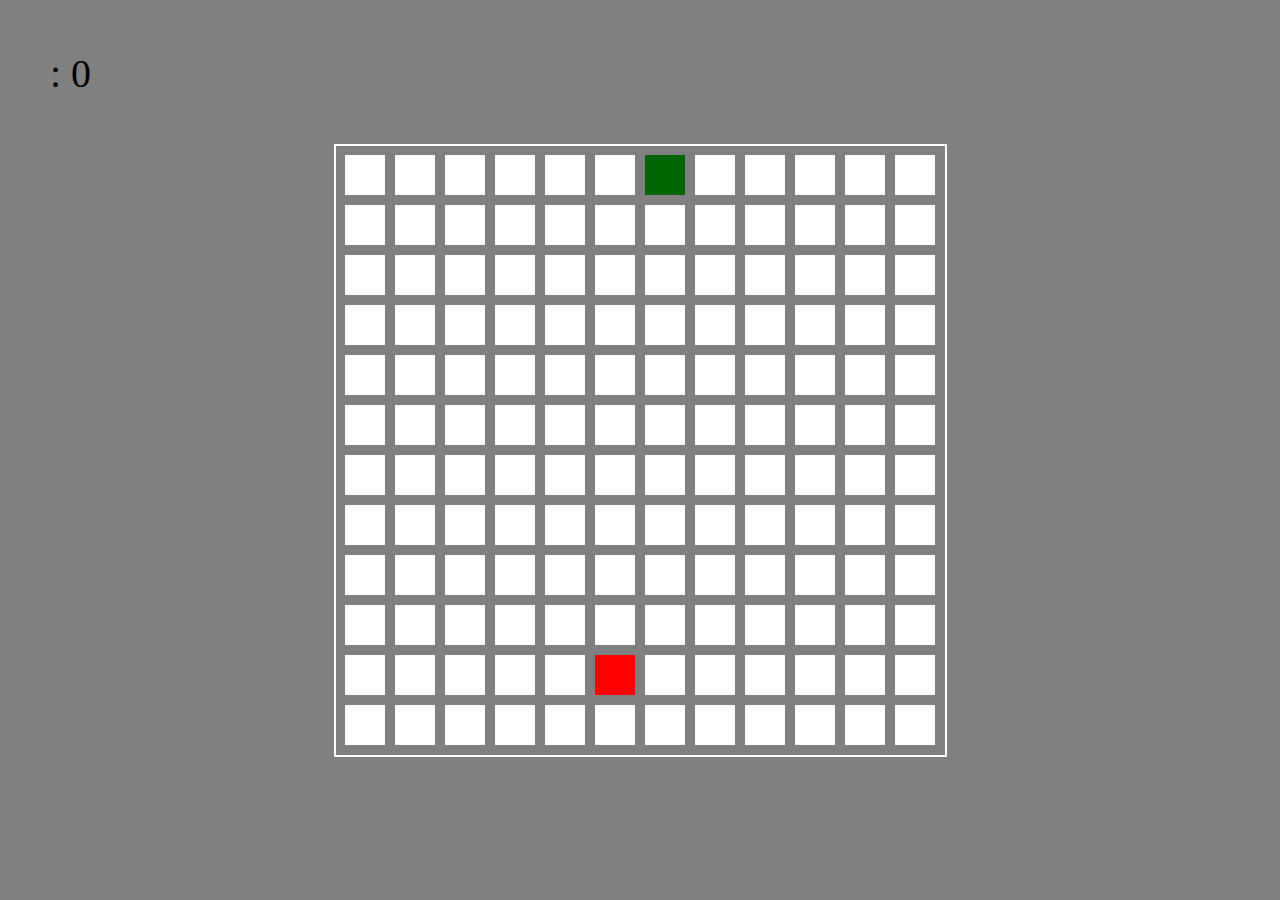
==== snake.html @ 5df14dce "Added snake" ====
<html>
    <head>
        <link rel="stylesheet" href="snake.css">
    </head>
    <body>
        <canvas id="okno" width="600" height="600"></canvas>
        <div id="lost">
            <a></a>
        </div>
        <p id="points">: 0</p>
        <script>
        class Vector2 {
            constructor(x, y) {
            this.x = x;
            this.y = y;
        }
        }

        const lostElement = document.getElementById("lost");
        lostElement.style.visibility = "hidden";

        const pointsElement = document.getElementById("points");
        var lost = false;
        const c = document.getElementById("okno");
        const ctx = c.getContext("2d");
        const mapSize = 12;
        const squareSize = 40;
        var size = 1;
        var points = 0;
        var moveDir = new Vector2(0, 1);
        var snake = [mapSize * mapSize];
        var map = [mapSize * mapSize];
        
        var apple = new Vector2(Math.floor(Math.random() * (mapSize)), Math.floor(Math.random() * (mapSize)));
        //console.log("apple " + apple.x + ", " + apple.y);

        //clear map
        for (let i = 0; i < mapSize; i++) {
            for (let i2 = 0; i2 < mapSize; i2++) {
                map[i2 + (i * squareSize)] = 0;
            }
        }

        //default snake
        for (let i = 0; i < snake.length; i++) {
                snake[i] = new Vector2(-100, -100)
            }

        //starting place
        for (let i = 0; i < size; i++) {
            snake[i] = new Vector2(0, 0);
        }

        setInterval(Loop, 100);
        function Loop()
        {
            if(lost) {
                return;
            }
            //console.log("snake " + snake[0].x + ", " + snake[0].y);
            //clear map
            for (let i = 0; i < mapSize; i++) {
                for (let i2 = 0; i2 < mapSize; i2++) {
                    map[i2 + (i * mapSize)] = 0;
                }
            }

            //set apple
            map[apple.x + (apple.y * mapSize)] = 2; 

            //move
            for (let i = size-1; i >= 0; i--) {
                if(i == 0) {
                    snake[i] = new Vector2(snake[i].x + moveDir.x, snake[i].y + moveDir.y);
                }
                else {
                    snake[i] = new Vector2(snake[i-1].x, snake[i-1].y);
                }
                console.log("i: " + i + " pos: " + snake[i].x + ", " + snake[i].y);
                //set snake tile
                if(i == 0) {
                    map[snake[i].x + (snake[i].y * mapSize)] = 3;
                }
                else {
                    map[snake[i].x + (snake[i].y * mapSize)] = 1;
                }
            }

            //boundaries
            if(snake[0].x >= mapSize || snake[0].y >= mapSize || snake[0].x < 0 || snake[0].y < 0) {
                Lose();
                return;
            }
            for (let i = 1; i < size; i++) {
                if(snake[0].x == snake[i].x && snake[0].y == snake[i].y)
                {
                    Lose();
                    return;
                }
            }

            //got apple
            if(snake[0].x == apple.x && snake[0].y == apple.y) {
                //new apple
                var appleCreated = false;
                while(!appleCreated) {
                    apple = new Vector2(Math.floor(Math.random() * (mapSize)), Math.floor(Math.random() * (mapSize)));
                    for (let i = 0; i < size; i++) {
                        if(apple.x == snake[i].x && apple.y == snake[i].y) {
                            break;
                        }
                        if(i == size - 1) {
                            appleCreated = true;
                        }
                    }
                }
                snake[size] = new Vector2(snake[size-1].x, snake[size-1].y);
                size++;
                points++;
                pointsElement.innerHTML = ": " + points;
            }

            window.addEventListener('keydown', function (e) {
                switch (e.key) {
                    case "w":
                        var newDir = new Vector2(-1, 0);
                        if((Math.abs(newDir.x) == Math.abs(moveDir.x)) && (Math.abs(newDir.y) == Math.abs(moveDir.y))) {
                            break;
                        }
                        moveDir = newDir;
                        break;
                    case "a":
                        var newDir = new Vector2(0, -1);
                        if((Math.abs(newDir.x) == Math.abs(moveDir.x)) && (Math.abs(newDir.y) == Math.abs(moveDir.y))) {
                            break;
                        }
                        moveDir = newDir;
                        break;
                    case "s":
                    var newDir = new Vector2(1, 0);
                        if((Math.abs(newDir.x) == Math.abs(moveDir.x)) && (Math.abs(newDir.y) == Math.abs(moveDir.y))) {
                            break;
                        }
                        moveDir = newDir;
                        break;
                    case "d":
                    var newDir = new Vector2(0,1);
                        if((Math.abs(newDir.x) == Math.abs(moveDir.x)) && (Math.abs(newDir.y) == Math.abs(moveDir.y))) {
                            break;
                        }
                        moveDir = newDir;
                        break;
                }
            }, false);
            
            //rysowanie
            ctx.fillStyle = "white";
            for (let i = 0; i < mapSize; i++) {
                for (let i2 = 0; i2 < mapSize; i2++) {
                    switch (map[i2 + (i * mapSize)]) {
                        case 0:
                            ctx.fillStyle = "white";
                            break;
                        case 1:
                            ctx.fillStyle = "green";
                            break;
                        case 2:
                            ctx.fillStyle = "red";
                            break;
                        case 3:
                            ctx.fillStyle = "darkgreen";
                            break;
                    }
                    ctx.fillRect(i * 50, i2 * 50, squareSize, squareSize);
                }
            }
        }
        function Lose()
        {
            lostElement.style.visibility = "visible";
            lost = true;
        }
        </script>
    </body>
</html>
---- snake.css ----
#okno{
    /* background-color: black; */
    border: 2px solid white;
    position: absolute;
    left: 0%;
    top: 0%;
    bottom: 0%;
    right: 0%;
    margin: auto;
    padding-left: 9px;
    padding-top: 9px;
}
body{
    margin: 0;
    background-color: gray;
}
#lost{
    /* background-color: darkgray; */
    width: fit-content;
    left: 44%;
    padding: 10px;
    position: absolute;
    text-align: center;
    font-size: 50px;
}
#points{
    font-size: 40px;
    margin-left: 50px;
    margin-top: 50px;
}
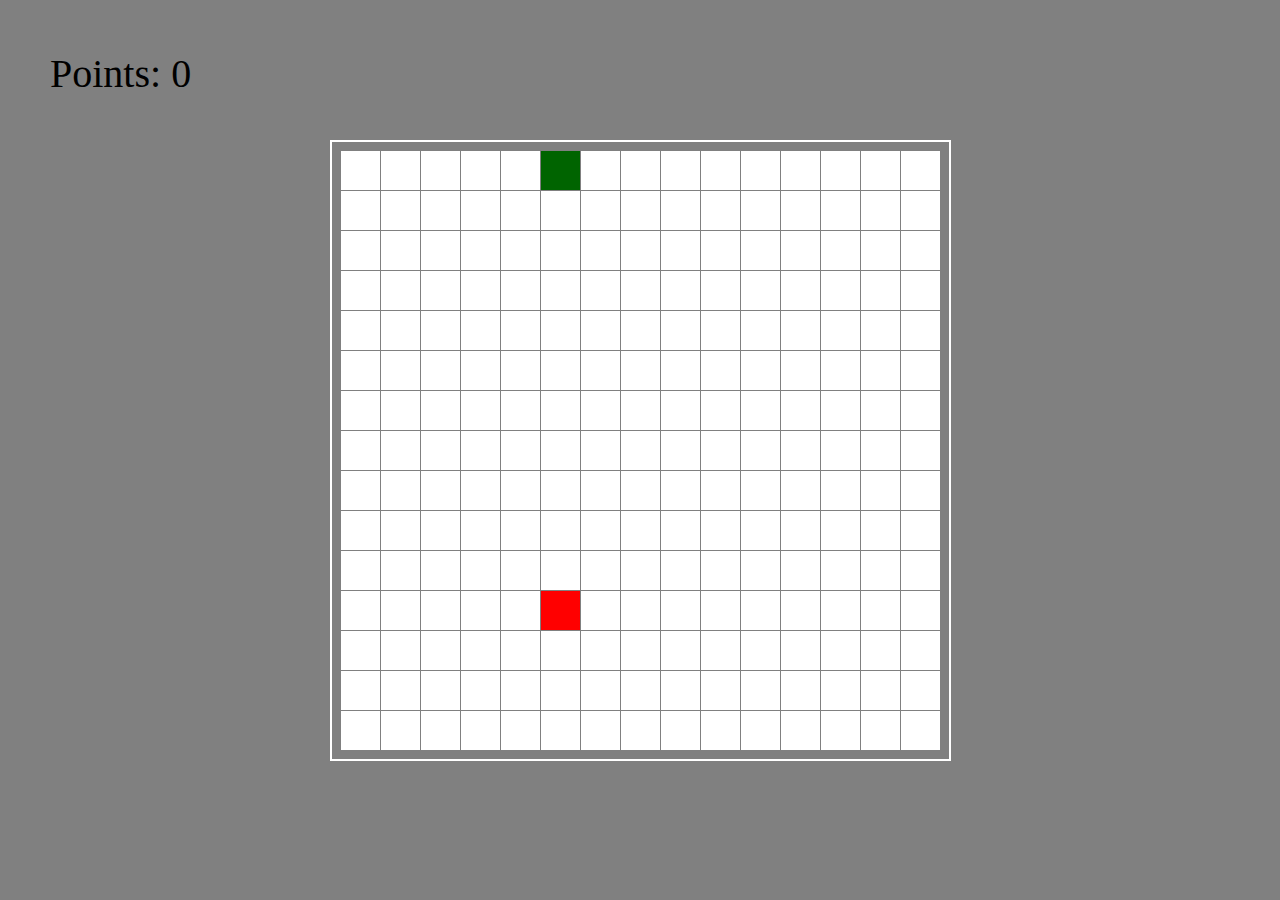
==== commit cd15a708: "Minor changes" ====
--- a/snake.html
+++ b/snake.html
@@ -1,13 +1,16 @@
-<html>
+<!DOCTYPE html>
+<html lang="en">
     <head>
+        <meta charset="UTF-8">
         <link rel="stylesheet" href="snake.css">
+        <title>Snake</title>
     </head>
     <body>
-        <canvas id="okno" width="600" height="600"></canvas>
+        <canvas id="okno" width="608" height="608"></canvas>
         <div id="lost">
-            <a></a>
+            <a>You lost</a>
         </div>
-        <p id="points">: 0</p>
+        <p id="points">Points: 0</p>
         <script>
         class Vector2 {
             constructor(x, y) {
@@ -23,16 +26,17 @@
         var lost = false;
         const c = document.getElementById("okno");
         const ctx = c.getContext("2d");
-        const mapSize = 12;
-        const squareSize = 40;
+        const mapSize = 15;
+        const squareSize = 39;
         var size = 1;
         var points = 0;
         var moveDir = new Vector2(0, 1);
+        var oldMoveDir = moveDir;
         var snake = [mapSize * mapSize];
         var map = [mapSize * mapSize];
         
         var apple = new Vector2(Math.floor(Math.random() * (mapSize)), Math.floor(Math.random() * (mapSize)));
-        //console.log("apple " + apple.x + ", " + apple.y);
+        //console.log("apple " + apple.x + ", " + apple.y); //apple position
 
         //clear map
         for (let i = 0; i < mapSize; i++) {
@@ -51,13 +55,13 @@
             snake[i] = new Vector2(0, 0);
         }
 
-        setInterval(Loop, 100);
+        setInterval(Loop, 130);
         function Loop()
         {
             if(lost) {
                 return;
             }
-            //console.log("snake " + snake[0].x + ", " + snake[0].y);
+            //console.log("snake " + snake[0].x + ", " + snake[0].y); //snake position
             //clear map
             for (let i = 0; i < mapSize; i++) {
                 for (let i2 = 0; i2 < mapSize; i2++) {
@@ -76,7 +80,6 @@
                 else {
                     snake[i] = new Vector2(snake[i-1].x, snake[i-1].y);
                 }
-                console.log("i: " + i + " pos: " + snake[i].x + ", " + snake[i].y);
                 //set snake tile
                 if(i == 0) {
                     map[snake[i].x + (snake[i].y * mapSize)] = 3;
@@ -87,7 +90,7 @@
             }
 
             //boundaries
-            if(snake[0].x >= mapSize || snake[0].y >= mapSize || snake[0].x < 0 || snake[0].y < 0) {
+            if(snake[0].x >= mapSize || snake[0].y >= mapSize || snake[0].x < 0 || snake[0].y < 0) {//if hit border
                 Lose();
                 return;
             }
@@ -99,9 +102,9 @@
                 }
             }
 
-            //got apple
+            //collected apple
             if(snake[0].x == apple.x && snake[0].y == apple.y) {
-                //new apple
+                //spawn new apple
                 var appleCreated = false;
                 while(!appleCreated) {
                     apple = new Vector2(Math.floor(Math.random() * (mapSize)), Math.floor(Math.random() * (mapSize)));
@@ -117,43 +120,44 @@
                 snake[size] = new Vector2(snake[size-1].x, snake[size-1].y);
                 size++;
                 points++;
-                pointsElement.innerHTML = ": " + points;
+                pointsElement.innerHTML = "Points: " + points;
+            }
+            if (typeof moveDir !== 'undefined')
+            {
+                oldMoveDir = moveDir;
+                console.log("a");
             }
 
             window.addEventListener('keydown', function (e) {
                 switch (e.key) {
                     case "w":
                         var newDir = new Vector2(-1, 0);
-                        if((Math.abs(newDir.x) == Math.abs(moveDir.x)) && (Math.abs(newDir.y) == Math.abs(moveDir.y))) {
-                            break;
+                        if(Math.abs(oldMoveDir.x) != Math.abs(newDir.x) && Math.abs(oldMoveDir.y) != Math.abs(newDir.y)) {
+                            moveDir = newDir;
                         }
-                        moveDir = newDir;
                         break;
                     case "a":
                         var newDir = new Vector2(0, -1);
-                        if((Math.abs(newDir.x) == Math.abs(moveDir.x)) && (Math.abs(newDir.y) == Math.abs(moveDir.y))) {
-                            break;
+                        if(Math.abs(oldMoveDir.x) != Math.abs(newDir.x) && Math.abs(oldMoveDir.y) != Math.abs(newDir.y)) {
+                            moveDir = newDir;
                         }
-                        moveDir = newDir;
                         break;
                     case "s":
-                    var newDir = new Vector2(1, 0);
-                        if((Math.abs(newDir.x) == Math.abs(moveDir.x)) && (Math.abs(newDir.y) == Math.abs(moveDir.y))) {
-                            break;
+                        var newDir = new Vector2(1, 0);
+                        if(Math.abs(oldMoveDir.x) != Math.abs(newDir.x) && Math.abs(oldMoveDir.y) != Math.abs(newDir.y)) {
+                            moveDir = newDir;
                         }
-                        moveDir = newDir;
                         break;
                     case "d":
-                    var newDir = new Vector2(0,1);
-                        if((Math.abs(newDir.x) == Math.abs(moveDir.x)) && (Math.abs(newDir.y) == Math.abs(moveDir.y))) {
-                            break;
+                        var newDir = new Vector2(0,1);
+                        if(Math.abs(oldMoveDir.x) != Math.abs(newDir.x) && Math.abs(oldMoveDir.y) != Math.abs(newDir.y)) {
+                            moveDir = newDir;
                         }
-                        moveDir = newDir;
                         break;
                 }
             }, false);
             
-            //rysowanie
+            //render map
             ctx.fillStyle = "white";
             for (let i = 0; i < mapSize; i++) {
                 for (let i2 = 0; i2 < mapSize; i2++) {
@@ -166,12 +170,13 @@
                             break;
                         case 2:
                             ctx.fillStyle = "red";
+
                             break;
                         case 3:
                             ctx.fillStyle = "darkgreen";
                             break;
                     }
-                    ctx.fillRect(i * 50, i2 * 50, squareSize, squareSize);
+                    ctx.fillRect(i * 40, i2 * 40, squareSize, squareSize);
                 }
             }
         }
